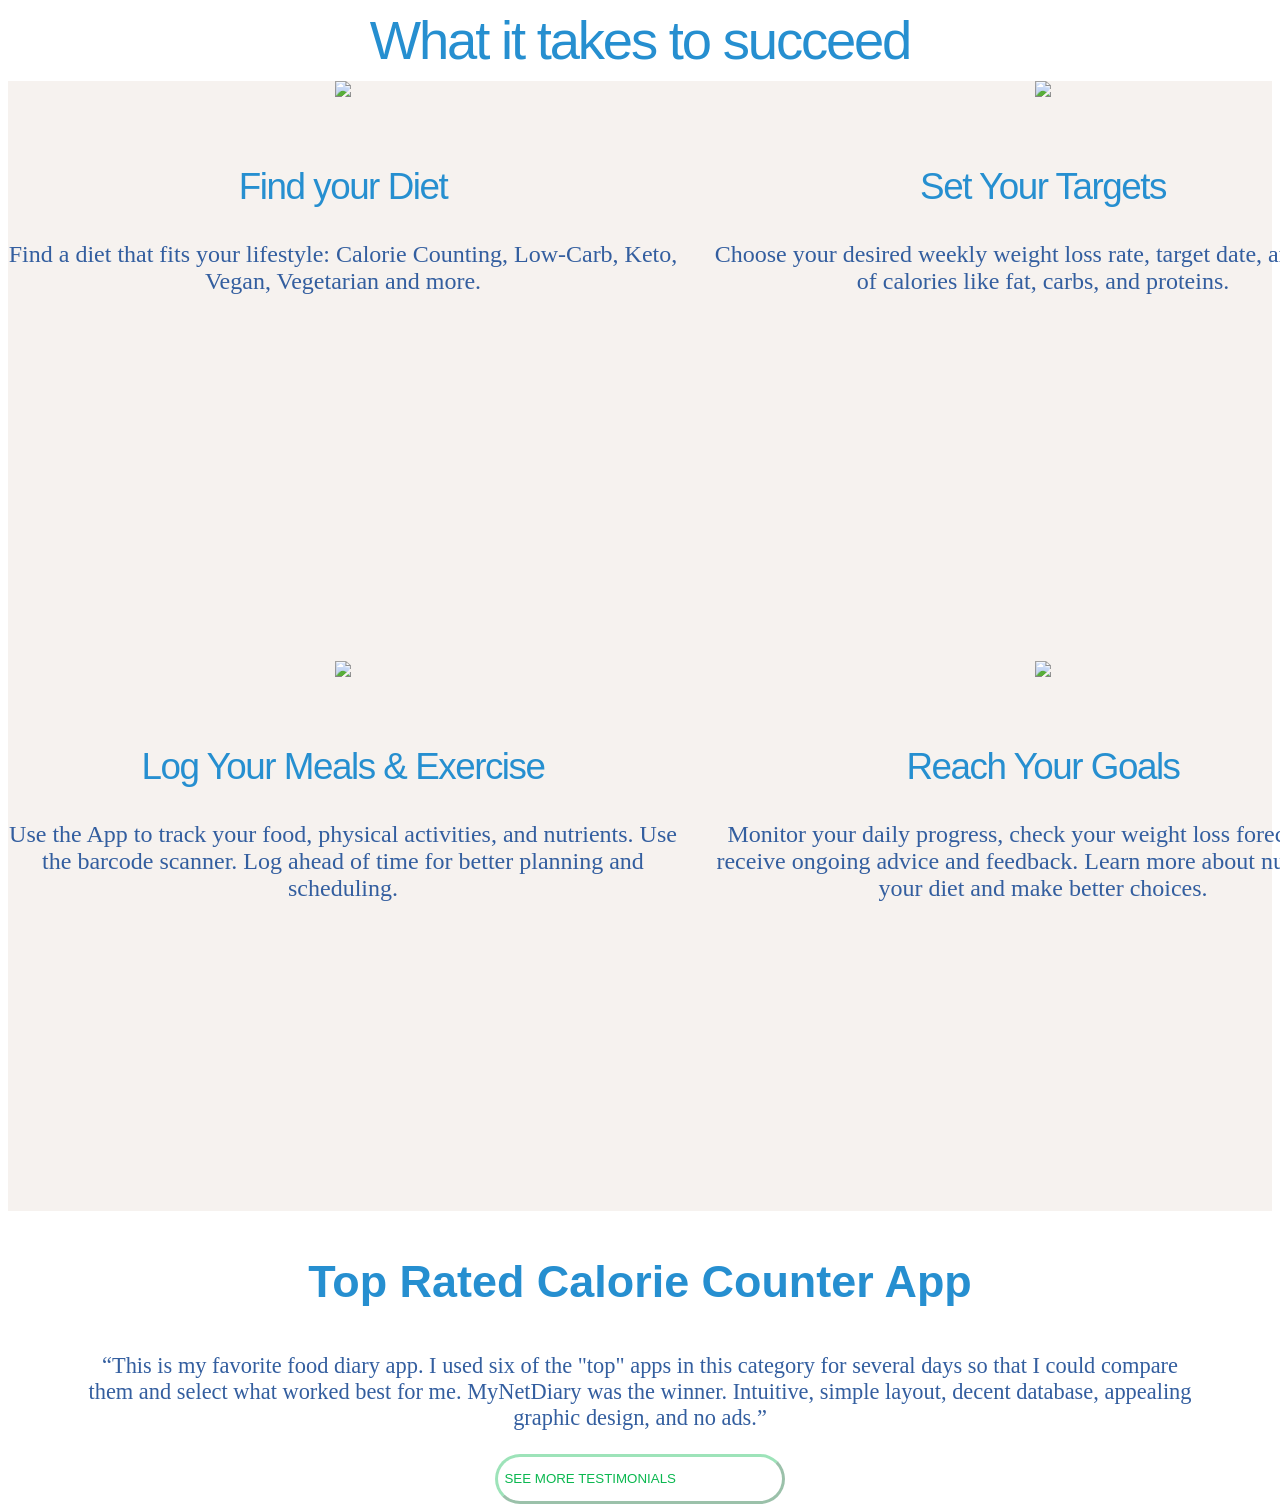
==== HomePage.html @ 8c216973 "MiddlePage" ====
<!DOCTYPE html>
<html lang="en">
  <head>
    <meta charset="UTF-8" />
    <meta http-equiv="X-UA-Compatible" content="IE=edge" />
    <meta name="viewport" content="width=device-width, initial-scale=1.0" />
    <title>Home</title>
    <style>
      #container {
        /* border: 5px solid red; */
        height: 100%;

        grid-template-columns: repeat(2, 670px);
        grid-template-rows: repeat(2, 550px);
        grid-row-gap: 30px;
        grid-column-gap: 30px;
        display: grid;
        width: 100%;

        margin: auto;
        justify-content: space-between;
        background-color: #f6f2ef;
        text-align: center;
      }
      /* .div1 {
        border: 2px solid crimson;
      } */
      img {
        width: auto;
        height: 200px;
      }
      h5 {
        margin: 4rem 0 2rem;
        font-family: Rubik, Helvetica, Arial, sans-serif;
        color: #268fd0;
        font-size: 2.3rem;
        font-weight: 500;
        line-height: 1.2;
        letter-spacing: -0.04em;
        text-align: center;
      }
      p {
        margin: 0 0 2rem;

        display: block;
        margin-block-start: 1em;
        margin-block-end: 1em;
        margin-inline-start: 0px;
        margin-inline-end: 0px;
        color: #335e9f;
        font-size: x-large;
        width: 100%;
      }

      #title {
        text-align: center;
        font-family: Rubik, Helvetica, Arial, sans-serif;
        color: #268fd0;
        font-size: 3.4rem;
    
        margin-bottom: 0.5rem;
        font-weight: 500;
        line-height: 1.2;
        letter-spacing: -0.04em;
        margin-top: 0;
      }
      #btn{
        padding-right: 6.6rem;
        position:relative;
        color: #0bb850;
    background-color: transparent;
    border-color: rgba(11,184,80,.4);
    border-radius: 5rem;
    border-width: 0.2rem;
    height: 50px;
      }
      #footer{
background-color: white;
       /* border: 2px solid green; */
       width: 100%;
       text-align: center;
      }
      .f{
        font-family: Rubik,Helvetica,Arial,sans-serif;
   color: #268fd0;
   font-size: 2.4rem;

      }
      .g{
        color: #335e9f;
        margin: 0 6% 9rem;
        display: block;
    margin-block-start: 1em;
    margin-block-end: 1em;
    margin-inline-start: 40px;
    margin-inline-end: 40px;
    font-size: 1.4rem;
      }
    </style>
  </head>
  <body>
    <h3 id="title">What it takes to succeed</h3>
    <div id="container">
      
      <div class="div1">
 
        <img
          src="https://s3.amazonaws.com/img.mynetdiary.com/images/cover-insights-Illustration-1@2x.png"
        />
        <h5>Find your Diet</h5>
        <p>
          Find a diet that fits your lifestyle: Calorie Counting, Low-Carb,
          Keto, Vegan, Vegetarian and more.
        </p>
      </div>
      <div class="div1">
        <img
          src="https://s3.amazonaws.com/img.mynetdiary.com/images/cover-insights-Illustration-2@2x.png"
        />
        <h5>Set Your Targets</h5>
        <p>
          Choose your desired weekly weight loss rate, target date, and source
          of calories like fat, carbs, and proteins.
        </p>
      </div>
      <div class="div1">
        <img
          src="https://s3.amazonaws.com/img.mynetdiary.com/images/cover-insights-Illustration-3@2x.png"
        />
        <h5>Log Your Meals & Exercise</h5>
        <p>
          Use the App to track your food, physical activities, and nutrients.
          Use the barcode scanner. Log ahead of time for better planning and
          scheduling.
        </p>
      </div>
      <div class="div1">
        <img
          src="https://s3.amazonaws.com/img.mynetdiary.com/images/cover-insights-Illustration-4@2x.png"
        />
        <h5>Reach Your Goals</h5>
        <p>
          Monitor your daily progress, check your weight loss forecast, and
          receive ongoing advice and feedback. Learn more about nutrients in
          your diet and make better choices.
        </p>
      </div>
    </div>
      <div id="footer">
        <div class="f">
          <h3>Top Rated Calorie Counter App</h3>
        </div>
        <div class="g">
          <blockquote>
            “This is my favorite food diary app. I used six of the "top" apps in
            this category for several days so that I could compare them and
            select what worked best for me. MyNetDiary was the winner.
            Intuitive, simple layout, decent database, appealing graphic design,
            and no ads.”
          </blockquote>
        </div>
        <div class="h">
           <button id="btn">SEE MORE TESTIMONIALS</button>
        </div>
      </div>
   
  </body>
</html>
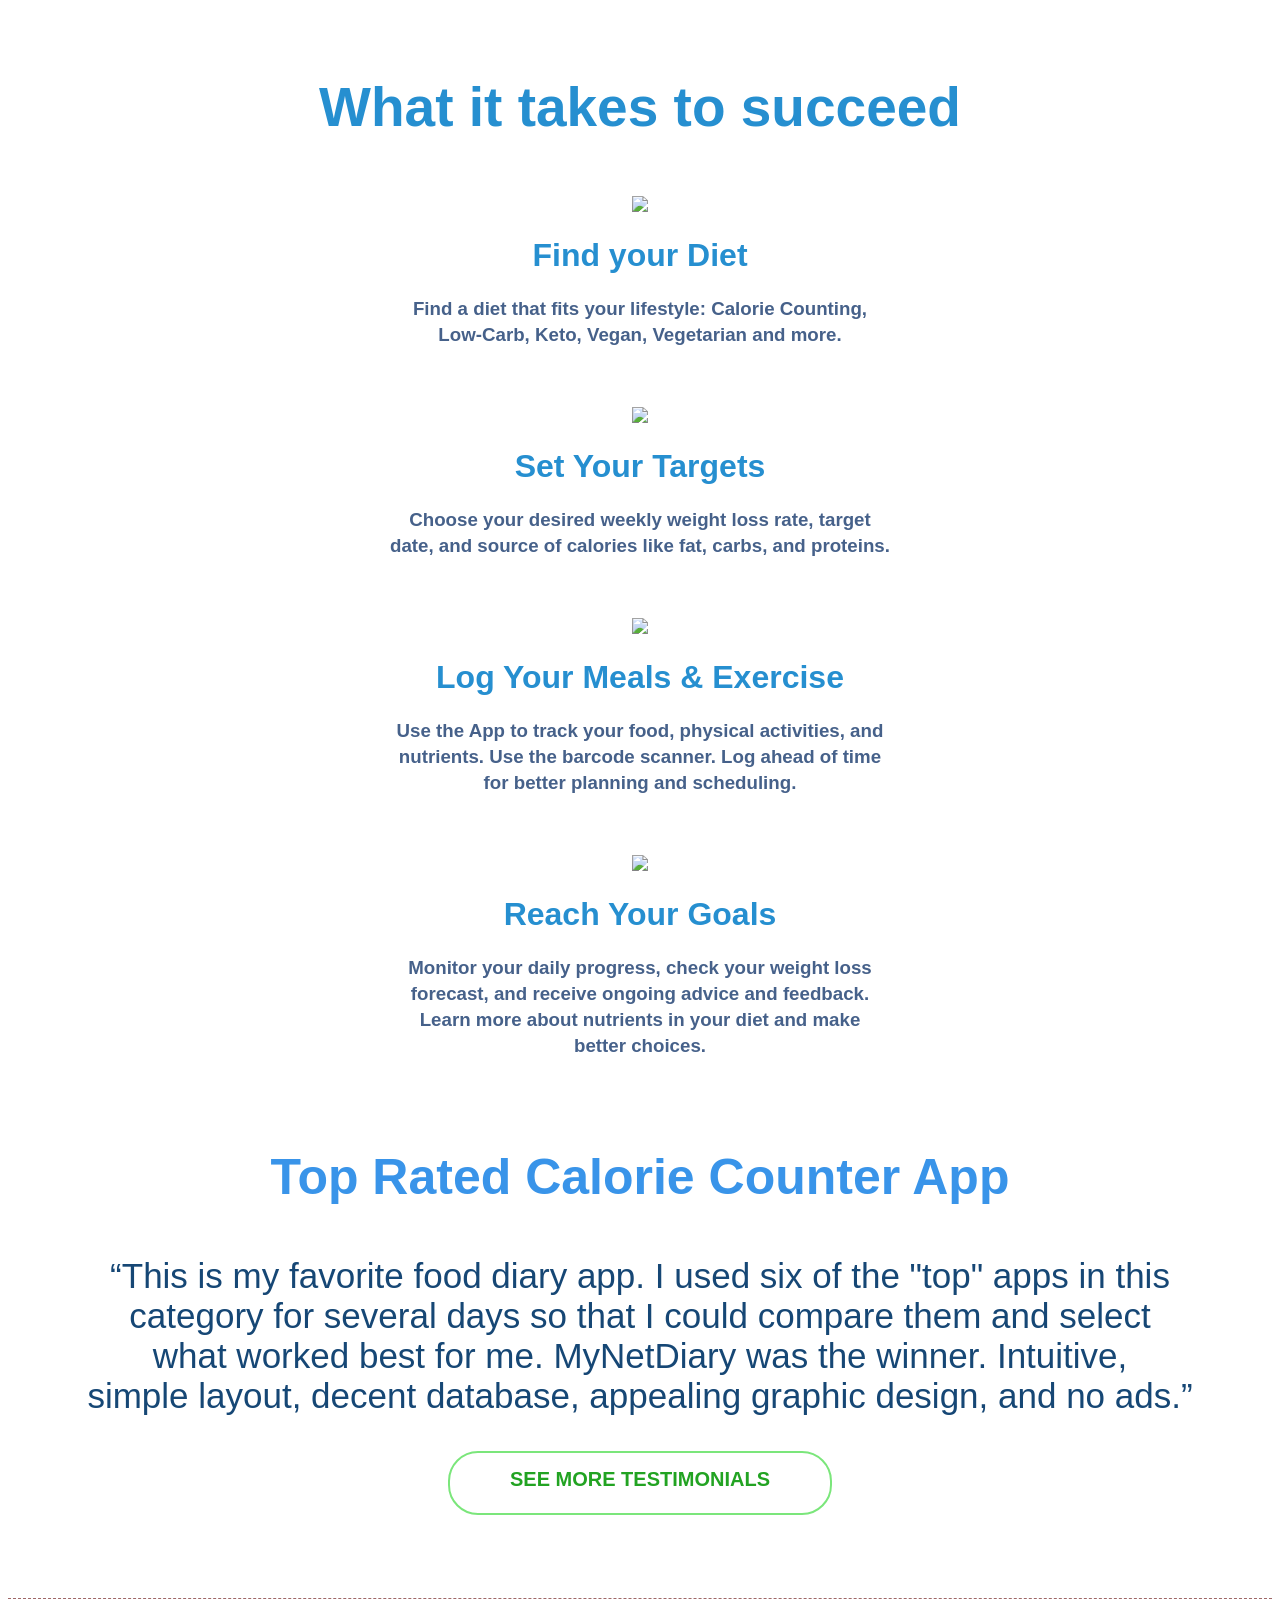
==== commit af6308c4: "MiddlePageOfHomePageDone" ====
--- a/HomePage.html
+++ b/HomePage.html
@@ -4,165 +4,160 @@
     <meta charset="UTF-8" />
     <meta http-equiv="X-UA-Compatible" content="IE=edge" />
     <meta name="viewport" content="width=device-width, initial-scale=1.0" />
-    <title>Home</title>
+    <title>Home Page Middle</title>
     <style>
-      #container {
-        /* border: 5px solid red; */
-        height: 100%;
-
-        grid-template-columns: repeat(2, 670px);
-        grid-template-rows: repeat(2, 550px);
-        grid-row-gap: 30px;
-        grid-column-gap: 30px;
-        display: grid;
+      .succeed > h1 {
+        color: #268fd0;
+        text-align: center;
+        font-size: 55px;
+        font-family: "Roboto", sans-serif;
+      }
+      .succeed {
+        /* background-color: #F8F4F1; */
+        font-family: "Roboto", sans-serif;
+        padding-top: 30px;
+        background: #fff
+          url(https://s3.amazonaws.com/img.mynetdiary.com/images/pattern-grunge-400x400.jpg)
+          0 0 repeat;
+      }
+      .succeed__content > h1 {
+        color: #268fd0;
+      }
+      .succeed__content > h3 {
+        color: #46618a;
+        line-height: 1.4;
+      }
+      .succeed__content {
+        text-align: center;
+        width: 47%;
+        margin: 20px;
+      }
+      .succeed__contents {
+        align-items: center;
+        justify-content: center;
+        display: flex;
+        flex-wrap: wrap;
+      }
+      .white {
         width: 100%;
-
-        margin: auto;
-        justify-content: space-between;
-        background-color: #f6f2ef;
+        height: 450px;
+        border-bottom: dashed #9e6868 1px;
+        align-items: center;
         text-align: center;
-      }
-      /* .div1 {
-        border: 2px solid crimson;
-      } */
-      img {
-        width: auto;
-        height: 200px;
-      }
-      h5 {
-        margin: 4rem 0 2rem;
-        font-family: Rubik, Helvetica, Arial, sans-serif;
-        color: #268fd0;
-        font-size: 2.3rem;
-        font-weight: 500;
-        line-height: 1.2;
-        letter-spacing: -0.04em;
-        text-align: center;
-      }
-      p {
-        margin: 0 0 2rem;
-
-        display: block;
-        margin-block-start: 1em;
-        margin-block-end: 1em;
-        margin-inline-start: 0px;
-        margin-inline-end: 0px;
-        color: #335e9f;
-        font-size: x-large;
-        width: 100%;
+        margin: 10px 0px 20px;
       }
 
-      #title {
-        text-align: center;
-        font-family: Rubik, Helvetica, Arial, sans-serif;
-        color: #268fd0;
-        font-size: 3.4rem;
-    
-        margin-bottom: 0.5rem;
+      .p2 {
+        font-family: "Raleway", sans-serif;
+        font-size: 35px;
+        color: #164775;
         font-weight: 500;
-        line-height: 1.2;
-        letter-spacing: -0.04em;
-        margin-top: 0;
       }
-      #btn{
-        padding-right: 6.6rem;
-        position:relative;
-        color: #0bb850;
-    background-color: transparent;
-    border-color: rgba(11,184,80,.4);
-    border-radius: 5rem;
-    border-width: 0.2rem;
-    height: 50px;
+      .p1 {
+        font-family: "Raleway", sans-serif;
+        font-size: 50px;
+        color: #3994e9;
+        font-weight: 800;
       }
-      #footer{
-background-color: white;
-       /* border: 2px solid green; */
-       width: 100%;
-       text-align: center;
+      .p3 {
+        margin: 15px auto;
+        color: #22a322;
       }
-      .f{
-        font-family: Rubik,Helvetica,Arial,sans-serif;
-   color: #268fd0;
-   font-size: 2.4rem;
-
+      .inner {
+        border: 2px solid #7be67b;
+        width: 380px;
+        height: 60px;
+        font-size: 20px;
+        font-weight: 600;
+        margin: 2px auto 30px;
+        border-radius: 30px;
+        color: #22a322;
+        font-family: "Raleway", sans-serif;
       }
-      .g{
-        color: #335e9f;
-        margin: 0 6% 9rem;
-        display: block;
-    margin-block-start: 1em;
-    margin-block-end: 1em;
-    margin-inline-start: 40px;
-    margin-inline-end: 40px;
-    font-size: 1.4rem;
+      a {
+        text-decoration: none;
       }
     </style>
   </head>
   <body>
-    <h3 id="title">What it takes to succeed</h3>
-    <div id="container">
-      
-      <div class="div1">
- 
-        <img
-          src="https://s3.amazonaws.com/img.mynetdiary.com/images/cover-insights-Illustration-1@2x.png"
-        />
-        <h5>Find your Diet</h5>
-        <p>
-          Find a diet that fits your lifestyle: Calorie Counting, Low-Carb,
-          Keto, Vegan, Vegetarian and more.
-        </p>
-      </div>
-      <div class="div1">
-        <img
-          src="https://s3.amazonaws.com/img.mynetdiary.com/images/cover-insights-Illustration-2@2x.png"
-        />
-        <h5>Set Your Targets</h5>
-        <p>
-          Choose your desired weekly weight loss rate, target date, and source
-          of calories like fat, carbs, and proteins.
-        </p>
-      </div>
-      <div class="div1">
-        <img
-          src="https://s3.amazonaws.com/img.mynetdiary.com/images/cover-insights-Illustration-3@2x.png"
-        />
-        <h5>Log Your Meals & Exercise</h5>
-        <p>
-          Use the App to track your food, physical activities, and nutrients.
-          Use the barcode scanner. Log ahead of time for better planning and
-          scheduling.
-        </p>
-      </div>
-      <div class="div1">
-        <img
-          src="https://s3.amazonaws.com/img.mynetdiary.com/images/cover-insights-Illustration-4@2x.png"
-        />
-        <h5>Reach Your Goals</h5>
-        <p>
-          Monitor your daily progress, check your weight loss forecast, and
-          receive ongoing advice and feedback. Learn more about nutrients in
-          your diet and make better choices.
-        </p>
+    <div class="succeed">
+      <h1>What it takes to succeed</h1>
+      <div class="succeed__contents">
+        <div class="succeed__content">
+          <img
+            style="height: 200px"
+            src="https://s3.amazonaws.com/img.mynetdiary.com/images/cover-insights-Illustration-1@2x.png"
+          />
+          <h1>Find your Diet</h1>
+          <h3>
+            Find a diet that fits your lifestyle: Calorie Counting,<br />
+            Low-Carb, Keto, Vegan, Vegetarian and more.
+          </h3>
+        </div>
+        <div class="succeed__content">
+          <img
+            style="height: 200px"
+            src="https://s3.amazonaws.com/img.mynetdiary.com/images/cover-insights-Illustration-2@2x.png"
+          />
+          <h1>Set Your Targets</h1>
+          <h3>
+            Choose your desired weekly weight loss rate, target<br />
+            date, and source of calories like fat, carbs, and proteins.
+          </h3>
+        </div>
+        <div class="succeed__content">
+          <img
+            style="height: 200px"
+            src="https://s3.amazonaws.com/img.mynetdiary.com/images/cover-insights-Illustration-3@2x.png"
+          />
+          <h1>Log Your Meals & Exercise</h1>
+          <h3>
+            Use the App to track your food, physical activities, and
+            <br />nutrients. Use the barcode scanner. Log ahead of time<br />
+            for better planning and scheduling.
+          </h3>
+        </div>
+        <div class="succeed__content">
+          <img
+            style="height: 200px"
+            src="https://s3.amazonaws.com/img.mynetdiary.com/images/cover-insights-Illustration-4@2x.png"
+          />
+          <h1>Reach Your Goals</h1>
+          <h3>
+            Monitor your daily progress, check your weight loss <br />forecast,
+            and receive ongoing advice and feedback.<br />
+            Learn more about nutrients in your diet and make <br />better
+            choices.
+          </h3>
+        </div>
       </div>
     </div>
-      <div id="footer">
-        <div class="f">
-          <h3>Top Rated Calorie Counter App</h3>
-        </div>
-        <div class="g">
-          <blockquote>
-            “This is my favorite food diary app. I used six of the "top" apps in
-            this category for several days so that I could compare them and
-            select what worked best for me. MyNetDiary was the winner.
-            Intuitive, simple layout, decent database, appealing graphic design,
-            and no ads.”
-          </blockquote>
-        </div>
-        <div class="h">
-           <button id="btn">SEE MORE TESTIMONIALS</button>
-        </div>
-      </div>
-   
+
+    <div class="white">
+      <p class="p1">Top Rated Calorie Counter App</p>
+      <p class="p2">
+        “This is my favorite food diary app. I used six of the "top" apps in
+        this <br />category for several days so that I could compare them and
+        select <br />what worked best for me. MyNetDiary was the winner.
+        Intuitive, <br />simple layout, decent database, appealing graphic
+        design, and no ads.”
+      </p>
+      <a
+        href="https://www.w3schools.com/icons/tryit.asp?icon=fas_fa-caret-right&unicon=f0da"
+        ><div class="inner">
+          <p class="p3">
+            SEE MORE TESTIMONIALS
+            <!-- <i
+                class="fas fa-caret-right"
+                style="font-size: 20px; color: #22a322"
+              ></i> -->
+            <i
+              class="fas fa-caret-right"
+              style="font-size: 20px; color: #22a322"
+              aria-hidden="true"
+            ></i>
+          </p></div
+      ></a>
+    </div>
   </body>
 </html>
